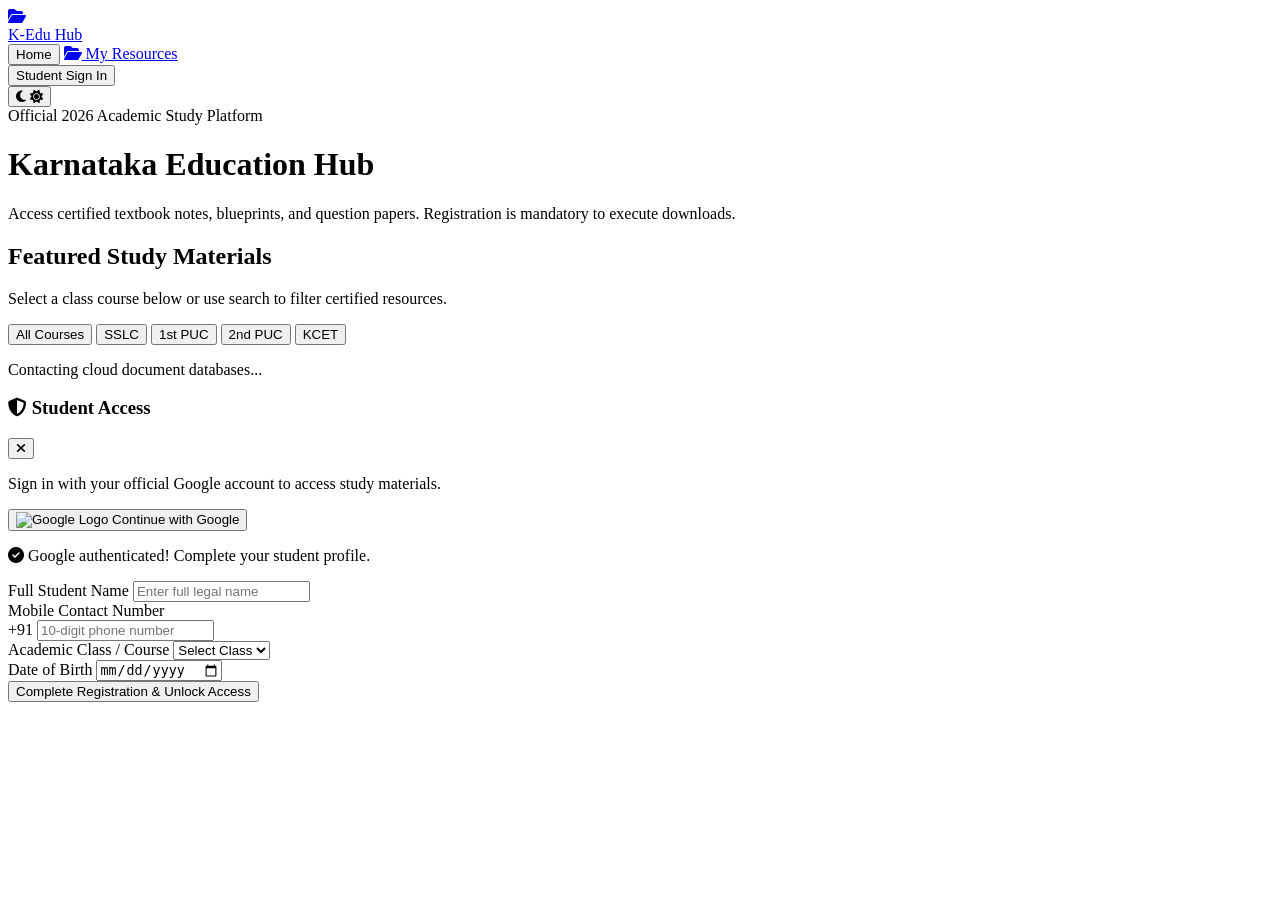
==== index.html @ 7677306f "Initial commit : uploaded student hub" ====
<!DOCTYPE html>
<html lang="en" class="light">
<head>
    <meta charset="UTF-8">
    <meta name="viewport" content="width=device-width, initial-scale=1.0">
    <title>Karnataka Education Hub | Secure Material Portal</title>
    <link rel="icon" type="image/png" href="images/logo.png">
    <!-- Tailwind CSS -->
    <script src="https://cdn.tailwindcss.com"></script>
    <script>
        tailwind.config = {
            darkMode: 'class',
            theme: {
                extend: {
                    colors: { primary: '#1E3A8A', secondary: '#3B82F6', darkBg: '#111827' }
                }
            }
        }
    </script>
    <!-- FontAwesome Icons -->
    <link rel="stylesheet" href="https://cdnjs.cloudflare.com/ajax/libs/font-awesome/6.4.0/css/all.min.css">
    <link rel="stylesheet" href="css/style.css">
</head>
<body class="bg-gray-50 text-gray-900 dark:bg-gray-950 dark:text-gray-100 transition-colors duration-300">

    <!-- Clean Navigation Menu Bar -->
<nav class="sticky top-0 z-50 bg-white/90 dark:bg-gray-900/90 backdrop-blur-md shadow-md border-b dark:border-gray-800">
    <div class="max-w-7xl mx-auto px-4 sm:px-6 lg:px-8">
        <div class="flex justify-between h-16 items-center">
            
            <!-- Logo -->
            <a href="index.html" class="font-black text-xl tracking-tight flex items-center gap-2">
                <div class="h-9 w-9 bg-blue-100 dark:bg-blue-950 text-blue-600 dark:text-blue-400 rounded-xl flex items-center justify-center text-base">
                <i class="fa-solid fa-folder-open"></i>
                </div>
                <span class="text-primary dark:text-secondary">K-Edu Hub</span>
            </a>
            
            <!-- Desktop Navigation Links (Cleaned) -->
            <div class="hidden md:flex space-x-6 items-center">
                <button onclick="filterHomePageClass('all')" class="hover:text-secondary font-medium transition-colors">Home</button>
                <a href="downloads.html" class="hover:text-secondary transition-colors flex items-center gap-1.5 font-medium">
                    <i class="fa-solid fa-folder-open"></i> My Resources
                </a>
                
                <!-- Login Banner Status Placement -->
                <div id="nav-user-status" class="login-status-badge">
                    <button onclick="openAuthModal()" class="bg-primary hover:bg-blue-800 text-white text-sm font-semibold px-4 py-2 rounded-xl transition-all shadow-sm">
                        Student Sign In
                    </button>
                </div>

                <!-- Dark Mode Toggle Button -->
                <button id="theme-toggle" class="p-2.5 rounded-xl bg-gray-100 dark:bg-gray-800 hover:ring-2 hover:ring-gray-200 dark:hover:ring-gray-700 transition-all">
                    <i class="fa-solid fa-moon dark:hidden text-gray-600"></i>
                    <i class="fa-solid fa-sun hidden dark:block text-yellow-400"></i>
                </button>
            </div>

        </div>
    </div>
</nav>
    <!-- Hero Content Header Panel -->
    <header class="bg-gradient-to-br from-primary via-blue-900 to-indigo-950 text-white py-20 px-4 text-center shadow-inner relative overflow-hidden">
        <div class="max-w-4xl mx-auto relative z-10">
            <span class="bg-blue-500/20 text-blue-300 text-sm font-semibold px-4 py-1.5 rounded-full border border-blue-500/30 inline-block mb-4">Official 2026 Academic Study Platform</span>
            <h1 class="text-4xl md:text-6xl font-black mb-6 leading-tight">Karnataka Education Hub</h1>
            <p class="text-lg md:text-xl text-blue-200/90 mb-10 max-w-2xl mx-auto font-light">Access certified textbook notes, blueprints, and question papers. Registration is mandatory to execute downloads.</p>
        </div>
    </header>

    <!-- Main Dynamic Resource Component Sections -->
    <main class="max-w-7xl mx-auto px-4 py-12">
        <div class="flex flex-col md:flex-row md:items-center justify-between mb-8 gap-4">
            <div>
                <h2 id="section-title" class="text-3xl font-extrabold text-gray-800 dark:text-gray-100">Featured Study Materials</h2>
                <p class="text-gray-500 dark:text-gray-400 mt-1">Select a class course below or use search to filter certified resources.</p>
            </div>

            <!-- Course Filter Pill Buttons -->
            <div class="flex items-center gap-2 overflow-x-auto pb-2 md:pb-0">
                <button onclick="filterHomePageClass('all')" class="course-pill-btn bg-secondary text-white text-xs font-bold px-4 py-2 rounded-xl transition-all shadow-sm" data-class="all">
                    All Courses
                </button>
                <button onclick="filterHomePageClass('SSLC')" class="course-pill-btn bg-white dark:bg-gray-900 border dark:border-gray-800 text-gray-700 dark:text-gray-300 text-xs font-bold px-4 py-2 rounded-xl hover:border-secondary transition-all" data-class="SSLC">
                    SSLC
                </button>
                <button onclick="filterHomePageClass('1st PUC')" class="course-pill-btn bg-white dark:bg-gray-900 border dark:border-gray-800 text-gray-700 dark:text-gray-300 text-xs font-bold px-4 py-2 rounded-xl hover:border-secondary transition-all" data-class="1st PUC">
                    1st PUC
                </button>
                <button onclick="filterHomePageClass('2nd PUC')" class="course-pill-btn bg-white dark:bg-gray-900 border dark:border-gray-800 text-gray-700 dark:text-gray-300 text-xs font-bold px-4 py-2 rounded-xl hover:border-secondary transition-all" data-class="2nd PUC">
                    2nd PUC
                </button>
                <button onclick="filterHomePageClass('KCET')" class="course-pill-btn bg-white dark:bg-gray-900 border dark:border-gray-800 text-gray-700 dark:text-gray-300 text-xs font-bold px-4 py-2 rounded-xl hover:border-secondary transition-all" data-class="KCET">
                    KCET
                </button>
            </div>
        </div>

        <!-- Dynamic Resource Output Container -->
        <div id="dynamic-resources-grid" class="grid grid-cols-1 md:grid-cols-2 lg:grid-cols-3 gap-8">
            <p class="text-gray-400 text-sm animate-pulse col-span-full text-center py-12">Contacting cloud document databases...</p>
        </div>
    </main>

    <!-- Overlay Authentication Guard Modal System (Google Sign-In + Profile Form) -->
    <div id="auth-modal" class="fixed inset-0 bg-black/70 backdrop-blur-md z-[100] hidden flex items-center justify-center p-4">
        <div class="bg-white dark:bg-gray-900 w-full max-w-md rounded-3xl p-6 shadow-2xl border dark:border-gray-800 transform scale-100 transition-all">
            
            <!-- Modal Header -->
            <div class="flex justify-between items-center mb-6">
                <h3 class="text-2xl font-black text-gray-900 dark:text-white flex items-center gap-2">
                    <i class="fa-solid fa-shield-halved text-secondary"></i> Student Access
                </h3>
                <button onclick="closeAuthModal()" class="text-gray-400 hover:text-gray-600 dark:hover:text-gray-200 transition-colors">
                    <i class="fa-solid fa-xmark text-xl"></i>
                </button>
            </div>

            <!-- STEP 1: Google Auth Button -->
            <div id="google-signin-section" class="space-y-4">
                <p class="text-sm text-gray-500 dark:text-gray-400">
                    Sign in with your official Google account to access study materials.
                </p>
                <button type="button" id="google-login-btn" class="w-full flex items-center justify-center gap-3 bg-white dark:bg-gray-800 border border-gray-300 dark:border-gray-700 hover:bg-gray-50 dark:hover:bg-gray-700 text-gray-800 dark:text-white font-bold py-3.5 rounded-xl transition-all shadow-sm">
                    <img src="https://www.gstatic.com/firebasejs/ui/2.0.0/images/auth/google.svg" class="w-5 h-5" alt="Google Logo">
                    Continue with Google
                </button>
            </div>

            <!-- STEP 2: Profile Details Form -->
            <div id="profile-registration-section" class="space-y-4 hidden">
                <p class="text-sm text-emerald-600 dark:text-emerald-400 font-semibold flex items-center gap-1.5">
                    <i class="fa-solid fa-circle-check"></i> Google authenticated! Complete your student profile.
                </p>
                <div>
                    <label class="block text-xs font-bold uppercase tracking-wider text-gray-500 dark:text-gray-400 mb-1">Full Student Name</label>
                    <input type="text" id="profile-name" class="w-full px-4 py-2.5 border rounded-xl dark:bg-gray-800 dark:border-gray-700 outline-none focus:ring-2 focus:ring-secondary text-gray-900 dark:text-white bg-transparent" placeholder="Enter full legal name">
                </div>
                <div>
                    <label class="block text-xs font-bold uppercase tracking-wider text-gray-500 dark:text-gray-400 mb-1">Mobile Contact Number</label>
                    <div class="flex">
                        <span class="inline-flex items-center px-3.5 rounded-l-xl border border-r-0 border-gray-300 bg-gray-50 text-gray-500 text-sm dark:bg-gray-800 dark:border-gray-700 dark:text-gray-400">+91</span>
                        <input type="tel" id="profile-phone" pattern="[6-9][0-9]{9}" maxlength="10" required class="w-full px-4 py-2.5 border rounded-r-xl dark:bg-gray-800 dark:border-gray-700 outline-none focus:ring-2 focus:ring-secondary text-gray-900 dark:text-white bg-transparent" placeholder="10-digit phone number">
                    </div>
                </div>
                <div>
                    <label class="block text-xs font-bold uppercase tracking-wider text-gray-500 dark:text-gray-400 mb-1">Academic Class / Course</label>
                    <select id="profile-class" class="w-full px-4 py-2.5 border rounded-xl dark:bg-gray-800 dark:border-gray-700 outline-none focus:ring-2 focus:ring-secondary text-gray-900 dark:text-white bg-transparent">
                        <option value="" class="dark:bg-gray-900">Select Class</option>
                        <option value="SSLC" class="dark:bg-gray-900">SSLC</option>
                        <option value="1st PUC" class="dark:bg-gray-900">1st PUC</option>
                        <option value="2nd PUC" class="dark:bg-gray-900">2nd PUC</option>
                        <option value="KCET" class="dark:bg-gray-900">KCET</option>
                    </select>
                </div>
                <div>
                    <label class="block text-xs font-bold uppercase tracking-wider text-gray-500 dark:text-gray-400 mb-1">Date of Birth</label>
                    <input type="date" id="profile-dob" class="w-full px-4 py-2.5 border rounded-xl dark:bg-gray-800 dark:border-gray-700 outline-none focus:ring-2 focus:ring-secondary text-gray-900 dark:text-white bg-transparent">
                </div>
                <button type="button" id="save-profile-btn" class="w-full bg-primary hover:bg-blue-800 text-white font-bold py-3.5 rounded-xl transition-all shadow-md active:scale-[0.98]">
                    Complete Registration & Unlock Access
                </button>
            </div>

        </div>
    </div>

    <!-- Active App Logic Script Binding -->
    <script type="module" src="js/app.js"></script>
    
    <!-- Fallback Global Modal Display Functions -->
    <script>
        function openAuthModal() {
            const modal = document.getElementById('auth-modal');
            if (modal) modal.classList.remove('hidden');
        }
        function closeAuthModal() {
            const modal = document.getElementById('auth-modal');
            if (modal) modal.classList.add('hidden');
        }
    </script>
</body>
</html>
---- css/style.css ----
/* css/style.css */

/* 1. Custom Smooth Scrollbar */
::-webkit-scrollbar {
    width: 8px;
    height: 8px;
}

::-webkit-scrollbar-track {
    background: rgba(15, 23, 42, 0.05);
}

.dark ::-webkit-scrollbar-track {
    background: rgba(15, 23, 42, 0.6);
}

::-webkit-scrollbar-thumb {
    background: #3f83f1;
    border-radius: 9999px;
}

::-webkit-scrollbar-thumb:hover {
    background: #1E3A8A;
}

/* 2. Glassmorphism Card Effects */
.glass-card {
    background: rgba(255, 255, 255, 0.85);
    backdrop-filter: blur(12px);
    -webkit-backdrop-filter: blur(12px);
}

.dark .glass-card {
    background: rgba(17, 24, 39, 0.85);
    backdrop-filter: blur(12px);
    -webkit-backdrop-filter: blur(12px);
}

/* 3. Smooth Fade-In Animation for Modals & Cards */
@keyframes fadeIn {
    from {
        opacity: 0;
        transform: translateY(8px) scale(0.98);
    }
    to {
        opacity: 1;
        transform: translateY(0) scale(1);
    }
}

.animate-fade-in {
    animation: fadeIn 0.25s cubic-bezier(0.16, 1, 0.3, 1) forwards;
}

/* 4. Active Interactive State Focus Outline Fix */
input:focus, select:focus, button:focus-visible {
    outline: none !important;
}

/* 5. Custom Button Pulse Glow */
.btn-glow {
    box-shadow: 0 0 15px rgba(59, 130, 246, 0.35);
    transition: all 0.3s ease;
}

.btn-glow:hover {
    box-shadow: 0 0 25px rgba(199, 205, 214, 0.65);
}
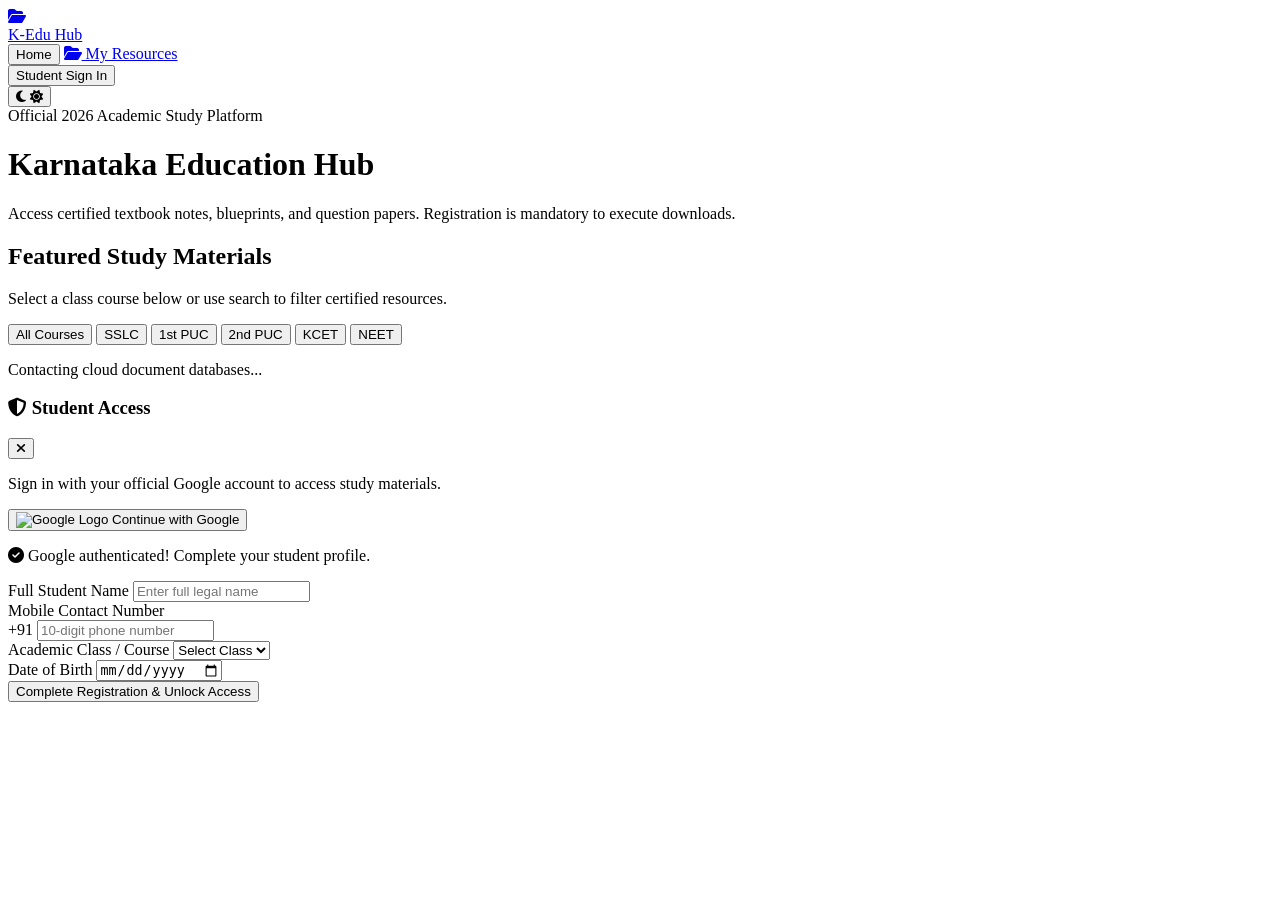
==== commit 941d01ac: "updated index.html and admin.html" ====
--- a/index.html
+++ b/index.html
@@ -7,6 +7,9 @@
     <link rel="icon" type="image/png" href="images/logo.png">
     <!-- Tailwind CSS -->
     <script src="https://cdn.tailwindcss.com"></script>
+    <script async src="https://pagead2.googlesyndication.com/pagead/js/adsbygoogle.js?client=ca-pub-2946284938161024"
+        crossorigin="anonymous">
+    </script>
     <script>
         tailwind.config = {
             darkMode: 'class',
@@ -24,42 +27,43 @@
 <body class="bg-gray-50 text-gray-900 dark:bg-gray-950 dark:text-gray-100 transition-colors duration-300">
 
     <!-- Clean Navigation Menu Bar -->
-<nav class="sticky top-0 z-50 bg-white/90 dark:bg-gray-900/90 backdrop-blur-md shadow-md border-b dark:border-gray-800">
-    <div class="max-w-7xl mx-auto px-4 sm:px-6 lg:px-8">
-        <div class="flex justify-between h-16 items-center">
-            
-            <!-- Logo -->
-            <a href="index.html" class="font-black text-xl tracking-tight flex items-center gap-2">
-                <div class="h-9 w-9 bg-blue-100 dark:bg-blue-950 text-blue-600 dark:text-blue-400 rounded-xl flex items-center justify-center text-base">
-                <i class="fa-solid fa-folder-open"></i>
-                </div>
-                <span class="text-primary dark:text-secondary">K-Edu Hub</span>
-            </a>
-            
-            <!-- Desktop Navigation Links (Cleaned) -->
-            <div class="hidden md:flex space-x-6 items-center">
-                <button onclick="filterHomePageClass('all')" class="hover:text-secondary font-medium transition-colors">Home</button>
-                <a href="downloads.html" class="hover:text-secondary transition-colors flex items-center gap-1.5 font-medium">
-                    <i class="fa-solid fa-folder-open"></i> My Resources
+    <nav class="sticky top-0 z-50 bg-white/90 dark:bg-gray-900/90 backdrop-blur-md shadow-md border-b dark:border-gray-800">
+        <div class="max-w-7xl mx-auto px-4 sm:px-6 lg:px-8">
+            <div class="flex justify-between h-16 items-center">
+                
+                <!-- Logo -->
+                <a href="index.html" class="font-black text-xl tracking-tight flex items-center gap-2">
+                    <div class="h-9 w-9 bg-blue-100 dark:bg-blue-950 text-blue-600 dark:text-blue-400 rounded-xl flex items-center justify-center text-base">
+                        <i class="fa-solid fa-folder-open"></i>
+                    </div>
+                    <span class="text-primary dark:text-secondary">K-Edu Hub</span>
                 </a>
                 
-                <!-- Login Banner Status Placement -->
-                <div id="nav-user-status" class="login-status-badge">
-                    <button onclick="openAuthModal()" class="bg-primary hover:bg-blue-800 text-white text-sm font-semibold px-4 py-2 rounded-xl transition-all shadow-sm">
-                        Student Sign In
+                <!-- Desktop Navigation Links -->
+                <div class="hidden md:flex space-x-6 items-center">
+                    <button onclick="filterHomePageClass('all')" class="hover:text-secondary font-medium transition-colors">Home</button>
+                    <a href="downloads.html" class="hover:text-secondary transition-colors flex items-center gap-1.5 font-medium">
+                        <i class="fa-solid fa-folder-open"></i> My Resources
+                    </a>
+                    
+                    <!-- Login Banner Status Placement -->
+                    <div id="nav-user-status" class="login-status-badge">
+                        <button onclick="openAuthModal()" class="bg-primary hover:bg-blue-800 text-white text-sm font-semibold px-4 py-2 rounded-xl transition-all shadow-sm">
+                            Student Sign In
+                        </button>
+                    </div>
+
+                    <!-- Dark Mode Toggle Button -->
+                    <button id="theme-toggle" class="p-2.5 rounded-xl bg-gray-100 dark:bg-gray-800 hover:ring-2 hover:ring-gray-200 dark:hover:ring-gray-700 transition-all">
+                        <i class="fa-solid fa-moon dark:hidden text-gray-600"></i>
+                        <i class="fa-solid fa-sun hidden dark:block text-yellow-400"></i>
                     </button>
                 </div>
 
-                <!-- Dark Mode Toggle Button -->
-                <button id="theme-toggle" class="p-2.5 rounded-xl bg-gray-100 dark:bg-gray-800 hover:ring-2 hover:ring-gray-200 dark:hover:ring-gray-700 transition-all">
-                    <i class="fa-solid fa-moon dark:hidden text-gray-600"></i>
-                    <i class="fa-solid fa-sun hidden dark:block text-yellow-400"></i>
-                </button>
             </div>
+        </div>
+    </nav>
 
-        </div>
-    </div>
-</nav>
     <!-- Hero Content Header Panel -->
     <header class="bg-gradient-to-br from-primary via-blue-900 to-indigo-950 text-white py-20 px-4 text-center shadow-inner relative overflow-hidden">
         <div class="max-w-4xl mx-auto relative z-10">
@@ -71,7 +75,7 @@
 
     <!-- Main Dynamic Resource Component Sections -->
     <main class="max-w-7xl mx-auto px-4 py-12">
-        <div class="flex flex-col md:flex-row md:items-center justify-between mb-8 gap-4">
+        <div class="flex flex-col md:flex-row md:items-center justify-between mb-6 gap-4">
             <div>
                 <h2 id="section-title" class="text-3xl font-extrabold text-gray-800 dark:text-gray-100">Featured Study Materials</h2>
                 <p class="text-gray-500 dark:text-gray-400 mt-1">Select a class course below or use search to filter certified resources.</p>
@@ -79,7 +83,7 @@
 
             <!-- Course Filter Pill Buttons -->
             <div class="flex items-center gap-2 overflow-x-auto pb-2 md:pb-0">
-                <button onclick="filterHomePageClass('all')" class="course-pill-btn bg-secondary text-white text-xs font-bold px-4 py-2 rounded-xl transition-all shadow-sm" data-class="all">
+                <button onclick="filterHomePageClass('All')" class="course-pill-btn bg-secondary text-white text-xs font-bold px-4 py-2 rounded-xl transition-all shadow-sm" data-class="all">
                     All Courses
                 </button>
                 <button onclick="filterHomePageClass('SSLC')" class="course-pill-btn bg-white dark:bg-gray-900 border dark:border-gray-800 text-gray-700 dark:text-gray-300 text-xs font-bold px-4 py-2 rounded-xl hover:border-secondary transition-all" data-class="SSLC">
@@ -94,6 +98,17 @@
                 <button onclick="filterHomePageClass('KCET')" class="course-pill-btn bg-white dark:bg-gray-900 border dark:border-gray-800 text-gray-700 dark:text-gray-300 text-xs font-bold px-4 py-2 rounded-xl hover:border-secondary transition-all" data-class="KCET">
                     KCET
                 </button>
+                <button onclick="filterHomePageClass('NEET')" class="course-pill-btn bg-white dark:bg-gray-900 border dark:border-gray-800 text-gray-700 dark:text-gray-300 text-xs font-bold px-4 py-2 rounded-xl hover:border-secondary transition-all" data-class="NEET">
+                    NEET
+                </button>
+            </div>
+        </div>
+
+        <!-- NEW: DYNAMIC SUBJECT FILTER SECTION -->
+        <!-- Shows only when subjects (e.g. Mathematics, English, Kannada, Physics) exist for the selected course -->
+        <div id="subject-filter-container" class="mb-8 hidden">
+            <div class="flex items-center gap-2 overflow-x-auto pb-2 border-b border-gray-200 dark:border-gray-800 pt-2" id="subject-buttons-list">
+                <!-- js/app.js will dynamically insert subject buttons here -->
             </div>
         </div>
 
@@ -103,7 +118,7 @@
         </div>
     </main>
 
-    <!-- Overlay Authentication Guard Modal System (Google Sign-In + Profile Form) -->
+    <!-- Overlay Authentication Guard Modal System -->
     <div id="auth-modal" class="fixed inset-0 bg-black/70 backdrop-blur-md z-[100] hidden flex items-center justify-center p-4">
         <div class="bg-white dark:bg-gray-900 w-full max-w-md rounded-3xl p-6 shadow-2xl border dark:border-gray-800 transform scale-100 transition-all">
             
--- a/css/style.css
+++ b/css/style.css
@@ -64,5 +64,5 @@
 }
 
 .btn-glow:hover {
-    box-shadow: 0 0 25px rgba(199, 205, 214, 0.65);
+    box-shadow: 0 0 25px rgba(78, 146, 247, 0.65);
 }
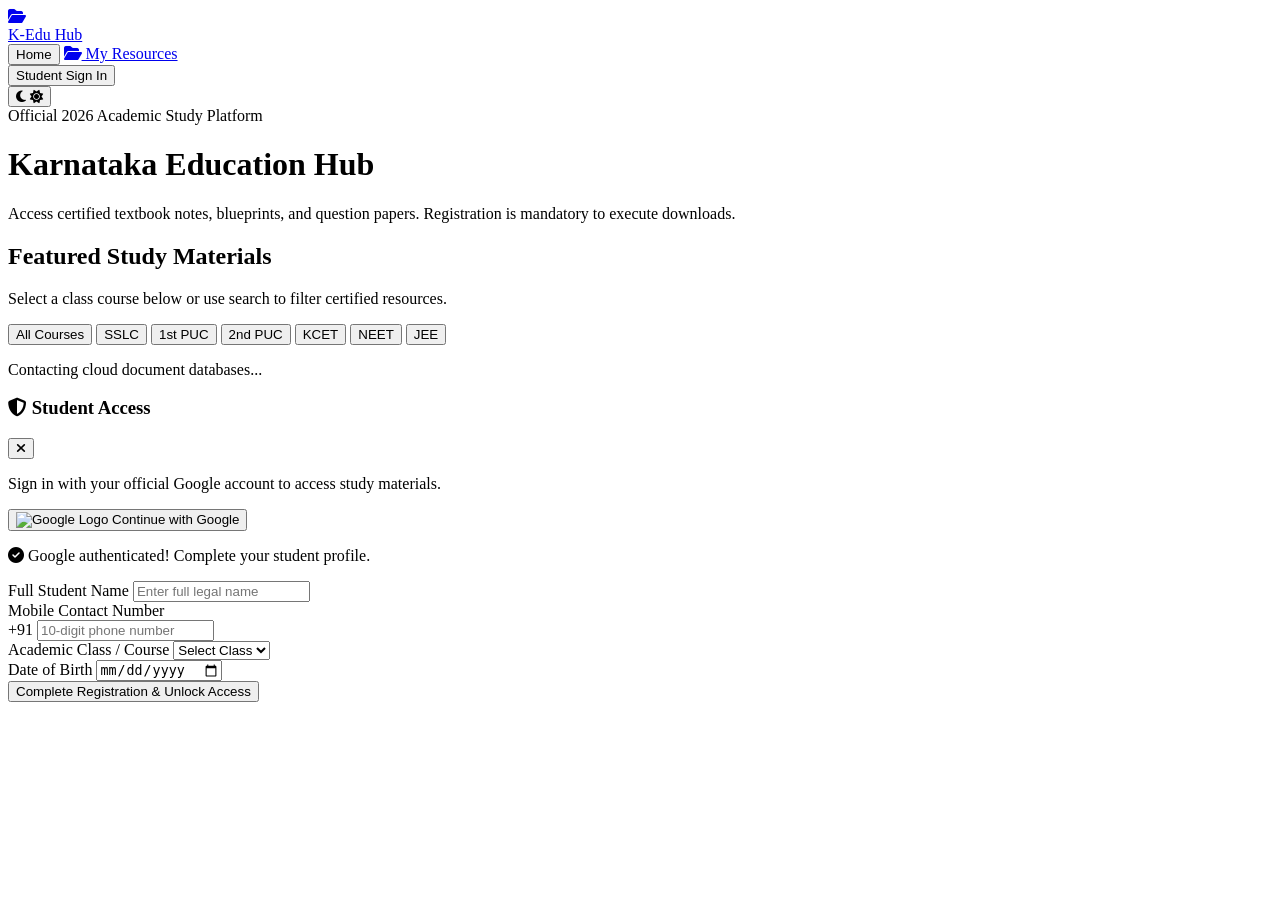
==== commit da30242d: "updated index.html and admin.html" ====
--- a/index.html
+++ b/index.html
@@ -101,6 +101,9 @@
                 <button onclick="filterHomePageClass('NEET')" class="course-pill-btn bg-white dark:bg-gray-900 border dark:border-gray-800 text-gray-700 dark:text-gray-300 text-xs font-bold px-4 py-2 rounded-xl hover:border-secondary transition-all" data-class="NEET">
                     NEET
                 </button>
+                <button onclick="filterHomePageClass('JEE')" class="course-pill-btn bg-white dark:bg-gray-900 border dark:border-gray-800 text-gray-700 dark:text-gray-300 text-xs font-bold px-4 py-2 rounded-xl hover:border-secondary transition-all" data-class="JEE">
+                    JEE
+                </button>
             </div>
         </div>
 
@@ -167,6 +170,8 @@
                         <option value="1st PUC" class="dark:bg-gray-900">1st PUC</option>
                         <option value="2nd PUC" class="dark:bg-gray-900">2nd PUC</option>
                         <option value="KCET" class="dark:bg-gray-900">KCET</option>
+                        <option value="NEET" class="dark:bg=gray=900">NEET</option>
+                        <option value="JEE" class="dark:bg=gray=900">JEE</option>
                     </select>
                 </div>
                 <div>
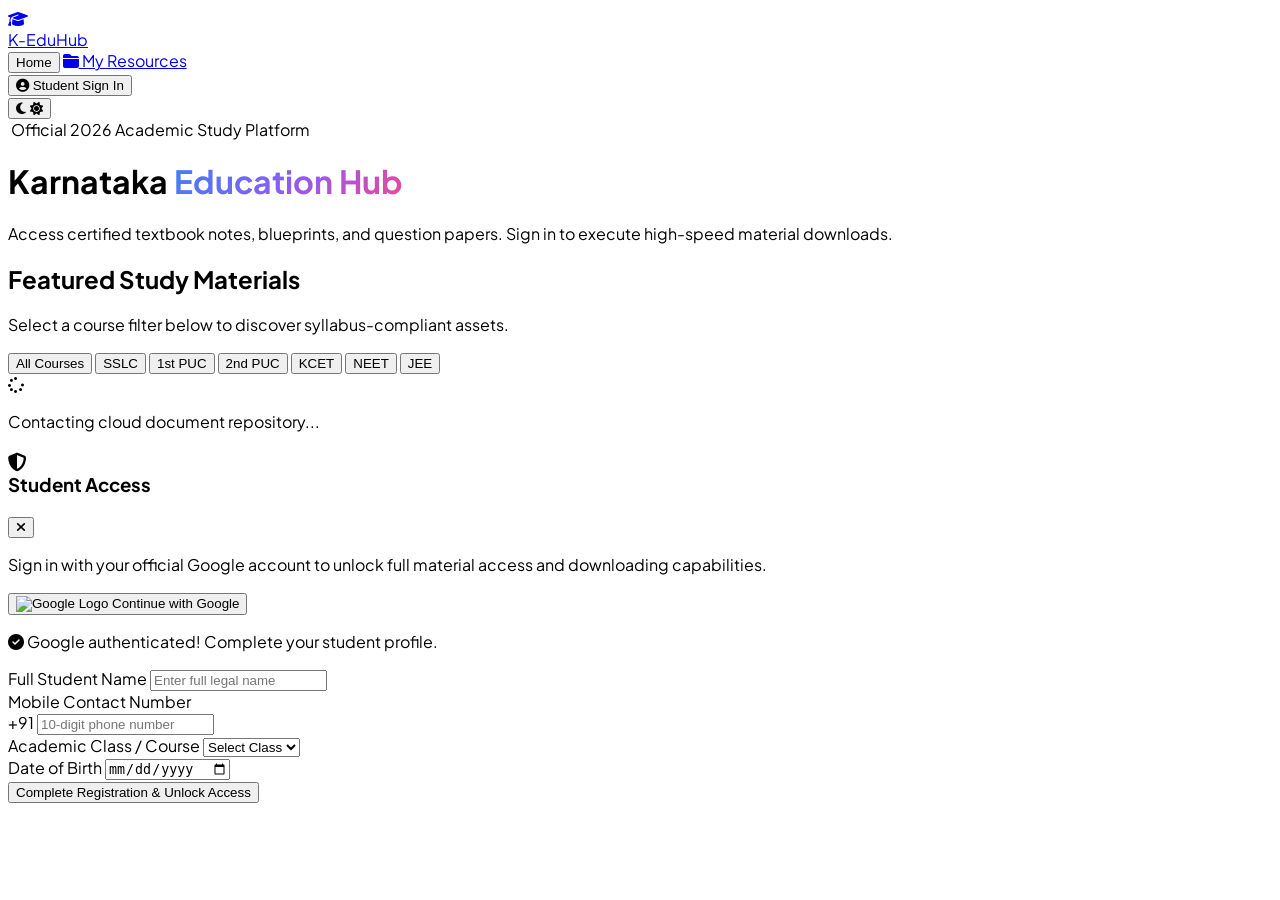
==== commit 41f90a0a: "updated index.html and app.js" ====
--- a/index.html
+++ b/index.html
@@ -5,58 +5,110 @@
     <meta name="viewport" content="width=device-width, initial-scale=1.0">
     <title>Karnataka Education Hub | Secure Material Portal</title>
     <link rel="icon" type="image/png" href="images/logo.png">
+
     <!-- Tailwind CSS -->
     <script src="https://cdn.tailwindcss.com"></script>
-    <script async src="https://pagead2.googlesyndication.com/pagead/js/adsbygoogle.js?client=ca-pub-2946284938161024"
-        crossorigin="anonymous">
-    </script>
+    <script async src="https://pagead2.googlesyndication.com/pagead/js/adsbygoogle.js?client=ca-pub-2946284938161024" crossorigin="anonymous"></script>
+    
     <script>
         tailwind.config = {
             darkMode: 'class',
             theme: {
                 extend: {
-                    colors: { primary: '#1E3A8A', secondary: '#3B82F6', darkBg: '#111827' }
+                    colors: { 
+                        primary: '#1E3A8A', 
+                        secondary: '#3B82F6', 
+                        darkBg: '#0B0F19' 
+                    }
                 }
             }
         }
     </script>
+
+    <!-- Google Font: Plus Jakarta Sans -->
+    <link rel="preconnect" href="https://fonts.googleapis.com">
+    <link rel="preconnect" href="https://fonts.gstatic.com" crossorigin>
+    <link href="https://fonts.googleapis.com/css2?family=Plus+Jakarta+Sans:wght@400;500;600;700;800&display=swap" rel="stylesheet">
+
     <!-- FontAwesome Icons -->
     <link rel="stylesheet" href="https://cdnjs.cloudflare.com/ajax/libs/font-awesome/6.4.0/css/all.min.css">
     <link rel="stylesheet" href="css/style.css">
+
+    <!-- Premium Aesthetic Custom Styles -->
+    <style>
+        body {
+            font-family: 'Plus Jakarta Sans', sans-serif;
+        }
+
+        /* Ambient Glow Blob Elements */
+        .glow-blob {
+            position: absolute;
+            filter: blur(100px);
+            opacity: 0.35;
+            pointer-events: none;
+            border-radius: 50%;
+        }
+
+        /* Modern Glassmorphism Styling */
+        .glass-card {
+            background: rgba(255, 255, 255, 0.75);
+            backdrop-filter: blur(16px);
+            -webkit-backdrop-filter: blur(16px);
+        }
+        .dark .glass-card {
+            background: rgba(15, 23, 42, 0.75);
+        }
+
+        .glass-nav {
+            background: rgba(255, 255, 255, 0.85);
+            backdrop-filter: blur(20px);
+            -webkit-backdrop-filter: blur(20px);
+        }
+        .dark .glass-nav {
+            background: rgba(11, 15, 25, 0.85);
+        }
+
+        /* Vibrant Gradient Text */
+        .gradient-text {
+            background: linear-gradient(135deg, #3B82F6 0%, #8B5CF6 50%, #EC4899 100%);
+            -webkit-background-clip: text;
+            -webkit-text-fill-color: transparent;
+        }
+    </style>
 </head>
-<body class="bg-gray-50 text-gray-900 dark:bg-gray-950 dark:text-gray-100 transition-colors duration-300">
-
-    <!-- Clean Navigation Menu Bar -->
-    <nav class="sticky top-0 z-50 bg-white/90 dark:bg-gray-900/90 backdrop-blur-md shadow-md border-b dark:border-gray-800">
+<body class="bg-slate-50 text-slate-900 dark:bg-[#0B0F19] dark:text-slate-100 transition-colors duration-300 min-h-screen selection:bg-blue-500 selection:text-white">
+
+    <!-- Glassmorphic Sticky Navigation -->
+    <nav class="sticky top-0 z-50 glass-nav border-b border-slate-200/80 dark:border-slate-800/80 transition-all duration-300">
         <div class="max-w-7xl mx-auto px-4 sm:px-6 lg:px-8">
             <div class="flex justify-between h-16 items-center">
                 
                 <!-- Logo -->
-                <a href="index.html" class="font-black text-xl tracking-tight flex items-center gap-2">
-                    <div class="h-9 w-9 bg-blue-100 dark:bg-blue-950 text-blue-600 dark:text-blue-400 rounded-xl flex items-center justify-center text-base">
-                        <i class="fa-solid fa-folder-open"></i>
-                    </div>
-                    <span class="text-primary dark:text-secondary">K-Edu Hub</span>
+                <a href="index.html" class="font-extrabold text-xl tracking-tight flex items-center gap-3 group">
+                    <div class="h-10 w-10 bg-gradient-to-tr from-blue-600 to-indigo-600 text-white rounded-2xl flex items-center justify-center text-lg shadow-md shadow-blue-500/20 group-hover:scale-105 transition-transform">
+                        <i class="fa-solid fa-graduation-cap"></i>
+                    </div>
+                    <span class="text-slate-900 dark:text-white font-black tracking-tight text-lg">K-Edu<span class="text-blue-600 dark:text-blue-400">Hub</span></span>
                 </a>
                 
-                <!-- Desktop Navigation Links -->
+                <!-- Desktop Navigation Items -->
                 <div class="hidden md:flex space-x-6 items-center">
-                    <button onclick="filterHomePageClass('all')" class="hover:text-secondary font-medium transition-colors">Home</button>
-                    <a href="downloads.html" class="hover:text-secondary transition-colors flex items-center gap-1.5 font-medium">
-                        <i class="fa-solid fa-folder-open"></i> My Resources
+                    <button onclick="filterHomePageClass('all')" class="text-slate-600 dark:text-slate-300 hover:text-blue-600 dark:hover:text-blue-400 font-semibold text-xs tracking-wide transition-colors">Home</button>
+                    <a href="downloads.html" class="text-slate-600 dark:text-slate-300 hover:text-blue-600 dark:hover:text-blue-400 font-semibold text-xs tracking-wide transition-colors flex items-center gap-2">
+                        <i class="fa-solid fa-folder-closed text-blue-500"></i> My Resources
                     </a>
                     
-                    <!-- Login Banner Status Placement -->
+                    <!-- Login Banner / User Profile State -->
                     <div id="nav-user-status" class="login-status-badge">
-                        <button onclick="openAuthModal()" class="bg-primary hover:bg-blue-800 text-white text-sm font-semibold px-4 py-2 rounded-xl transition-all shadow-sm">
-                            Student Sign In
+                        <button onclick="openAuthModal()" class="bg-gradient-to-r from-blue-600 to-indigo-600 hover:from-blue-500 hover:to-indigo-500 text-white text-xs font-bold px-5 py-2.5 rounded-xl transition-all shadow-md shadow-blue-500/20 hover:scale-[1.02] active:scale-[0.98]">
+                            <i class="fa-solid fa-user-circle mr-1.5"></i> Student Sign In
                         </button>
                     </div>
 
-                    <!-- Dark Mode Toggle Button -->
-                    <button id="theme-toggle" class="p-2.5 rounded-xl bg-gray-100 dark:bg-gray-800 hover:ring-2 hover:ring-gray-200 dark:hover:ring-gray-700 transition-all">
-                        <i class="fa-solid fa-moon dark:hidden text-gray-600"></i>
-                        <i class="fa-solid fa-sun hidden dark:block text-yellow-400"></i>
+                    <!-- Dark / Light Theme Toggle -->
+                    <button id="theme-toggle" class="p-2.5 rounded-2xl bg-slate-100 dark:bg-slate-800/80 hover:bg-slate-200 dark:hover:bg-slate-700 text-slate-600 dark:text-slate-300 transition-all border border-slate-200/50 dark:border-slate-700/50">
+                        <i class="fa-solid fa-moon dark:hidden"></i>
+                        <i class="fa-solid fa-sun hidden dark:block text-amber-400"></i>
                     </button>
                 </div>
 
@@ -64,121 +116,144 @@
         </div>
     </nav>
 
-    <!-- Hero Content Header Panel -->
-    <header class="bg-gradient-to-br from-primary via-blue-900 to-indigo-950 text-white py-20 px-4 text-center shadow-inner relative overflow-hidden">
-        <div class="max-w-4xl mx-auto relative z-10">
-            <span class="bg-blue-500/20 text-blue-300 text-sm font-semibold px-4 py-1.5 rounded-full border border-blue-500/30 inline-block mb-4">Official 2026 Academic Study Platform</span>
-            <h1 class="text-4xl md:text-6xl font-black mb-6 leading-tight">Karnataka Education Hub</h1>
-            <p class="text-lg md:text-xl text-blue-200/90 mb-10 max-w-2xl mx-auto font-light">Access certified textbook notes, blueprints, and question papers. Registration is mandatory to execute downloads.</p>
+    <!-- Aesthetic Hero Header -->
+    <header class="relative py-16 px-4 text-center overflow-hidden border-b border-slate-200/60 dark:border-slate-800/60">
+        <!-- Ambient Background Lights -->
+        <div class="glow-blob w-[500px] h-[500px] bg-blue-500/20 -top-40 left-1/2 -translate-x-1/2"></div>
+        <div class="glow-blob w-[300px] h-[300px] bg-purple-500/20 top-20 right-10"></div>
+
+        <div class="max-w-4xl mx-auto relative z-10 space-y-4">
+            <span class="px-4 py-1.5 text-xs font-bold uppercase tracking-widest text-blue-600 dark:text-blue-400 bg-blue-50 dark:bg-blue-950/60 border border-blue-200/60 dark:border-blue-800/60 rounded-full inline-flex items-center gap-2 shadow-sm">
+                <i class="fa-solid fa-sparkles text-amber-400"></i> Official 2026 Academic Study Platform
+            </span>
+            <h1 class="text-4xl md:text-6xl font-extrabold tracking-tight text-slate-900 dark:text-white leading-tight">
+                Karnataka <span class="gradient-text">Education Hub</span>
+            </h1>
+            <p class="text-base md:text-lg text-slate-600 dark:text-slate-400 max-w-2xl mx-auto font-medium leading-relaxed">
+                Access certified textbook notes, blueprints, and question papers. Sign in to execute high-speed material downloads.
+            </p>
         </div>
     </header>
 
-    <!-- Main Dynamic Resource Component Sections -->
-    <main class="max-w-7xl mx-auto px-4 py-12">
-        <div class="flex flex-col md:flex-row md:items-center justify-between mb-6 gap-4">
+    <!-- Main Dynamic Resource Hub -->
+    <main class="max-w-7xl mx-auto px-4 sm:px-6 lg:px-8 py-10">
+        
+        <!-- Section Header & Course Selector Bar -->
+        <div class="flex flex-col lg:flex-row lg:items-center justify-between mb-8 gap-6">
             <div>
-                <h2 id="section-title" class="text-3xl font-extrabold text-gray-800 dark:text-gray-100">Featured Study Materials</h2>
-                <p class="text-gray-500 dark:text-gray-400 mt-1">Select a class course below or use search to filter certified resources.</p>
-            </div>
-
-            <!-- Course Filter Pill Buttons -->
-            <div class="flex items-center gap-2 overflow-x-auto pb-2 md:pb-0">
-                <button onclick="filterHomePageClass('All')" class="course-pill-btn bg-secondary text-white text-xs font-bold px-4 py-2 rounded-xl transition-all shadow-sm" data-class="all">
+                <h2 id="section-title" class="text-2xl md:text-3xl font-extrabold text-slate-900 dark:text-white tracking-tight">
+                    Featured Study Materials
+                </h2>
+                <p class="text-xs md:text-sm text-slate-500 dark:text-slate-400 mt-1">
+                    Select a course filter below to discover syllabus-compliant assets.
+                </p>
+            </div>
+
+            <!-- Course Pill Buttons -->
+            <div class="flex items-center gap-2 overflow-x-auto pb-2 lg:pb-0 scrollbar-none">
+                <button onclick="filterHomePageClass('All')" class="course-pill-btn px-4 py-2 rounded-2xl text-xs font-bold transition-all duration-300 border border-slate-200 dark:border-slate-800 bg-white dark:bg-slate-900 text-slate-700 dark:text-slate-300 hover:border-blue-500 shadow-sm" data-class="all">
                     All Courses
                 </button>
-                <button onclick="filterHomePageClass('SSLC')" class="course-pill-btn bg-white dark:bg-gray-900 border dark:border-gray-800 text-gray-700 dark:text-gray-300 text-xs font-bold px-4 py-2 rounded-xl hover:border-secondary transition-all" data-class="SSLC">
+                <button onclick="filterHomePageClass('SSLC')" class="course-pill-btn px-4 py-2 rounded-2xl text-xs font-bold transition-all duration-300 border border-slate-200 dark:border-slate-800 bg-white dark:bg-slate-900 text-slate-700 dark:text-slate-300 hover:border-blue-500 shadow-sm" data-class="SSLC">
                     SSLC
                 </button>
-                <button onclick="filterHomePageClass('1st PUC')" class="course-pill-btn bg-white dark:bg-gray-900 border dark:border-gray-800 text-gray-700 dark:text-gray-300 text-xs font-bold px-4 py-2 rounded-xl hover:border-secondary transition-all" data-class="1st PUC">
+                <button onclick="filterHomePageClass('1st PUC')" class="course-pill-btn px-4 py-2 rounded-2xl text-xs font-bold transition-all duration-300 border border-slate-200 dark:border-slate-800 bg-white dark:bg-slate-900 text-slate-700 dark:text-slate-300 hover:border-blue-500 shadow-sm" data-class="1st PUC">
                     1st PUC
                 </button>
-                <button onclick="filterHomePageClass('2nd PUC')" class="course-pill-btn bg-white dark:bg-gray-900 border dark:border-gray-800 text-gray-700 dark:text-gray-300 text-xs font-bold px-4 py-2 rounded-xl hover:border-secondary transition-all" data-class="2nd PUC">
+                <button onclick="filterHomePageClass('2nd PUC')" class="course-pill-btn px-4 py-2 rounded-2xl text-xs font-bold transition-all duration-300 border border-slate-200 dark:border-slate-800 bg-white dark:bg-slate-900 text-slate-700 dark:text-slate-300 hover:border-blue-500 shadow-sm" data-class="2nd PUC">
                     2nd PUC
                 </button>
-                <button onclick="filterHomePageClass('KCET')" class="course-pill-btn bg-white dark:bg-gray-900 border dark:border-gray-800 text-gray-700 dark:text-gray-300 text-xs font-bold px-4 py-2 rounded-xl hover:border-secondary transition-all" data-class="KCET">
+                <button onclick="filterHomePageClass('KCET')" class="course-pill-btn px-4 py-2 rounded-2xl text-xs font-bold transition-all duration-300 border border-slate-200 dark:border-slate-800 bg-white dark:bg-slate-900 text-slate-700 dark:text-slate-300 hover:border-blue-500 shadow-sm" data-class="KCET">
                     KCET
                 </button>
-                <button onclick="filterHomePageClass('NEET')" class="course-pill-btn bg-white dark:bg-gray-900 border dark:border-gray-800 text-gray-700 dark:text-gray-300 text-xs font-bold px-4 py-2 rounded-xl hover:border-secondary transition-all" data-class="NEET">
+                <button onclick="filterHomePageClass('NEET')" class="course-pill-btn px-4 py-2 rounded-2xl text-xs font-bold transition-all duration-300 border border-slate-200 dark:border-slate-800 bg-white dark:bg-slate-900 text-slate-700 dark:text-slate-300 hover:border-blue-500 shadow-sm" data-class="NEET">
                     NEET
                 </button>
-                <button onclick="filterHomePageClass('JEE')" class="course-pill-btn bg-white dark:bg-gray-900 border dark:border-gray-800 text-gray-700 dark:text-gray-300 text-xs font-bold px-4 py-2 rounded-xl hover:border-secondary transition-all" data-class="JEE">
+                <button onclick="filterHomePageClass('JEE')" class="course-pill-btn px-4 py-2 rounded-2xl text-xs font-bold transition-all duration-300 border border-slate-200 dark:border-slate-800 bg-white dark:bg-slate-900 text-slate-700 dark:text-slate-300 hover:border-blue-500 shadow-sm" data-class="JEE">
                     JEE
                 </button>
             </div>
         </div>
 
-        <!-- NEW: DYNAMIC SUBJECT FILTER SECTION -->
-        <!-- Shows only when subjects (e.g. Mathematics, English, Kannada, Physics) exist for the selected course -->
-        <div id="subject-filter-container" class="mb-8 hidden">
-            <div class="flex items-center gap-2 overflow-x-auto pb-2 border-b border-gray-200 dark:border-gray-800 pt-2" id="subject-buttons-list">
-                <!-- js/app.js will dynamically insert subject buttons here -->
-            </div>
-        </div>
-
-        <!-- Dynamic Resource Output Container -->
-        <div id="dynamic-resources-grid" class="grid grid-cols-1 md:grid-cols-2 lg:grid-cols-3 gap-8">
-            <p class="text-gray-400 text-sm animate-pulse col-span-full text-center py-12">Contacting cloud document databases...</p>
+        <!-- Dynamic Subject Filter Container Bar -->
+        <div id="subject-filter-container" class="mb-8 hidden transition-all duration-300">
+            <div class="glass-card p-2 rounded-2xl border border-slate-200/80 dark:border-slate-800/80 max-w-fit shadow-sm">
+                <div id="subject-buttons-list" class="flex flex-wrap items-center gap-2">
+                    <!-- js/app.js inserts subject pill buttons dynamically -->
+                </div>
+            </div>
+        </div>
+
+        <!-- Dynamic Resource Grid Output -->
+        <div id="dynamic-resources-grid" class="grid grid-cols-1 md:grid-cols-2 lg:grid-cols-3 gap-6">
+            <div class="col-span-full glass-card border border-slate-200/80 dark:border-slate-800 rounded-3xl p-12 text-center">
+                <i class="fa-solid fa-spinner fa-spin text-blue-500 text-3xl mb-3"></i>
+                <p class="text-slate-400 text-sm font-medium">Contacting cloud document repository...</p>
+            </div>
         </div>
     </main>
 
-    <!-- Overlay Authentication Guard Modal System -->
-    <div id="auth-modal" class="fixed inset-0 bg-black/70 backdrop-blur-md z-[100] hidden flex items-center justify-center p-4">
-        <div class="bg-white dark:bg-gray-900 w-full max-w-md rounded-3xl p-6 shadow-2xl border dark:border-gray-800 transform scale-100 transition-all">
+    <!-- Overlay Authentication Guard Modal -->
+    <div id="auth-modal" class="fixed inset-0 bg-slate-950/70 backdrop-blur-md z-[100] hidden flex items-center justify-center p-4 transition-all">
+        <div class="glass-card bg-white dark:bg-slate-900 w-full max-w-md rounded-3xl p-8 shadow-2xl border border-slate-200 dark:border-slate-800 transform scale-100 transition-all relative">
             
             <!-- Modal Header -->
             <div class="flex justify-between items-center mb-6">
-                <h3 class="text-2xl font-black text-gray-900 dark:text-white flex items-center gap-2">
-                    <i class="fa-solid fa-shield-halved text-secondary"></i> Student Access
+                <h3 class="text-xl font-extrabold text-slate-900 dark:text-white flex items-center gap-2.5">
+                    <div class="h-8 w-8 bg-blue-50 dark:bg-blue-950 text-blue-600 dark:text-blue-400 rounded-xl flex items-center justify-center text-sm">
+                        <i class="fa-solid fa-shield-halved"></i>
+                    </div>
+                    Student Access
                 </h3>
-                <button onclick="closeAuthModal()" class="text-gray-400 hover:text-gray-600 dark:hover:text-gray-200 transition-colors">
-                    <i class="fa-solid fa-xmark text-xl"></i>
+                <button onclick="closeAuthModal()" class="h-8 w-8 rounded-full hover:bg-slate-100 dark:hover:bg-slate-800 text-slate-400 hover:text-slate-600 dark:hover:text-slate-200 transition-colors flex items-center justify-center">
+                    <i class="fa-solid fa-xmark"></i>
                 </button>
             </div>
 
             <!-- STEP 1: Google Auth Button -->
             <div id="google-signin-section" class="space-y-4">
-                <p class="text-sm text-gray-500 dark:text-gray-400">
-                    Sign in with your official Google account to access study materials.
+                <p class="text-xs text-slate-500 dark:text-slate-400 leading-relaxed">
+                    Sign in with your official Google account to unlock full material access and downloading capabilities.
                 </p>
-                <button type="button" id="google-login-btn" class="w-full flex items-center justify-center gap-3 bg-white dark:bg-gray-800 border border-gray-300 dark:border-gray-700 hover:bg-gray-50 dark:hover:bg-gray-700 text-gray-800 dark:text-white font-bold py-3.5 rounded-xl transition-all shadow-sm">
+                <button type="button" id="google-login-btn" class="w-full flex items-center justify-center gap-3 bg-white dark:bg-slate-800 border border-slate-200 dark:border-slate-700 hover:bg-slate-50 dark:hover:bg-slate-700/80 text-slate-800 dark:text-white font-bold py-3.5 rounded-2xl transition-all shadow-sm hover:scale-[1.01]">
                     <img src="https://www.gstatic.com/firebasejs/ui/2.0.0/images/auth/google.svg" class="w-5 h-5" alt="Google Logo">
                     Continue with Google
                 </button>
             </div>
 
-            <!-- STEP 2: Profile Details Form -->
+            <!-- STEP 2: Profile Registration Form -->
             <div id="profile-registration-section" class="space-y-4 hidden">
-                <p class="text-sm text-emerald-600 dark:text-emerald-400 font-semibold flex items-center gap-1.5">
+                <p class="text-xs text-emerald-600 dark:text-emerald-400 font-semibold flex items-center gap-1.5 bg-emerald-50 dark:bg-emerald-950/40 p-3 rounded-xl border border-emerald-200/50 dark:border-emerald-800/50">
                     <i class="fa-solid fa-circle-check"></i> Google authenticated! Complete your student profile.
                 </p>
                 <div>
-                    <label class="block text-xs font-bold uppercase tracking-wider text-gray-500 dark:text-gray-400 mb-1">Full Student Name</label>
-                    <input type="text" id="profile-name" class="w-full px-4 py-2.5 border rounded-xl dark:bg-gray-800 dark:border-gray-700 outline-none focus:ring-2 focus:ring-secondary text-gray-900 dark:text-white bg-transparent" placeholder="Enter full legal name">
-                </div>
-                <div>
-                    <label class="block text-xs font-bold uppercase tracking-wider text-gray-500 dark:text-gray-400 mb-1">Mobile Contact Number</label>
+                    <label class="block text-[10px] font-extrabold uppercase tracking-wider text-slate-500 dark:text-slate-400 mb-1">Full Student Name</label>
+                    <input type="text" id="profile-name" class="w-full px-4 py-3 border rounded-xl dark:bg-slate-800 dark:border-slate-700 outline-none focus:ring-2 focus:ring-blue-500 text-slate-900 dark:text-white text-xs bg-transparent" placeholder="Enter full legal name">
+                </div>
+                <div>
+                    <label class="block text-[10px] font-extrabold uppercase tracking-wider text-slate-500 dark:text-slate-400 mb-1">Mobile Contact Number</label>
                     <div class="flex">
-                        <span class="inline-flex items-center px-3.5 rounded-l-xl border border-r-0 border-gray-300 bg-gray-50 text-gray-500 text-sm dark:bg-gray-800 dark:border-gray-700 dark:text-gray-400">+91</span>
-                        <input type="tel" id="profile-phone" pattern="[6-9][0-9]{9}" maxlength="10" required class="w-full px-4 py-2.5 border rounded-r-xl dark:bg-gray-800 dark:border-gray-700 outline-none focus:ring-2 focus:ring-secondary text-gray-900 dark:text-white bg-transparent" placeholder="10-digit phone number">
-                    </div>
-                </div>
-                <div>
-                    <label class="block text-xs font-bold uppercase tracking-wider text-gray-500 dark:text-gray-400 mb-1">Academic Class / Course</label>
-                    <select id="profile-class" class="w-full px-4 py-2.5 border rounded-xl dark:bg-gray-800 dark:border-gray-700 outline-none focus:ring-2 focus:ring-secondary text-gray-900 dark:text-white bg-transparent">
-                        <option value="" class="dark:bg-gray-900">Select Class</option>
-                        <option value="SSLC" class="dark:bg-gray-900">SSLC</option>
-                        <option value="1st PUC" class="dark:bg-gray-900">1st PUC</option>
-                        <option value="2nd PUC" class="dark:bg-gray-900">2nd PUC</option>
-                        <option value="KCET" class="dark:bg-gray-900">KCET</option>
-                        <option value="NEET" class="dark:bg=gray=900">NEET</option>
-                        <option value="JEE" class="dark:bg=gray=900">JEE</option>
+                        <span class="inline-flex items-center px-3.5 rounded-l-xl border border-r-0 border-slate-200 bg-slate-50 text-slate-500 text-xs dark:bg-slate-800 dark:border-slate-700 dark:text-slate-400 font-bold">+91</span>
+                        <input type="tel" id="profile-phone" pattern="[6-9][0-9]{9}" maxlength="10" required class="w-full px-4 py-3 border rounded-r-xl dark:bg-slate-800 dark:border-slate-700 outline-none focus:ring-2 focus:ring-blue-500 text-slate-900 dark:text-white text-xs bg-transparent" placeholder="10-digit phone number">
+                    </div>
+                </div>
+                <div>
+                    <label class="block text-[10px] font-extrabold uppercase tracking-wider text-slate-500 dark:text-slate-400 mb-1">Academic Class / Course</label>
+                    <select id="profile-class" class="w-full px-4 py-3 border rounded-xl dark:bg-slate-800 dark:border-slate-700 outline-none focus:ring-2 focus:ring-blue-500 text-slate-900 dark:text-white text-xs bg-transparent">
+                        <option value="" class="dark:bg-slate-900">Select Class</option>
+                        <option value="SSLC" class="dark:bg-slate-900">SSLC</option>
+                        <option value="1st PUC" class="dark:bg-slate-900">1st PUC</option>
+                        <option value="2nd PUC" class="dark:bg-slate-900">2nd PUC</option>
+                        <option value="KCET" class="dark:bg-slate-900">KCET</option>
+                        <option value="NEET" class="dark:bg-slate-900">NEET</option>
+                        <option value="JEE" class="dark:bg-slate-900">JEE</option>
                     </select>
                 </div>
                 <div>
-                    <label class="block text-xs font-bold uppercase tracking-wider text-gray-500 dark:text-gray-400 mb-1">Date of Birth</label>
-                    <input type="date" id="profile-dob" class="w-full px-4 py-2.5 border rounded-xl dark:bg-gray-800 dark:border-gray-700 outline-none focus:ring-2 focus:ring-secondary text-gray-900 dark:text-white bg-transparent">
-                </div>
-                <button type="button" id="save-profile-btn" class="w-full bg-primary hover:bg-blue-800 text-white font-bold py-3.5 rounded-xl transition-all shadow-md active:scale-[0.98]">
+                    <label class="block text-[10px] font-extrabold uppercase tracking-wider text-slate-500 dark:text-slate-400 mb-1">Date of Birth</label>
+                    <input type="date" id="profile-dob" class="w-full px-4 py-3 border rounded-xl dark:bg-slate-800 dark:border-slate-700 outline-none focus:ring-2 focus:ring-blue-500 text-slate-900 dark:text-white text-xs bg-transparent">
+                </div>
+                <button type="button" id="save-profile-btn" class="w-full bg-gradient-to-r from-blue-600 to-indigo-600 hover:from-blue-500 hover:to-indigo-500 text-white font-bold py-3.5 rounded-2xl transition-all shadow-md shadow-blue-500/20 active:scale-[0.98] text-xs">
                     Complete Registration & Unlock Access
                 </button>
             </div>
@@ -189,7 +264,7 @@
     <!-- Active App Logic Script Binding -->
     <script type="module" src="js/app.js"></script>
     
-    <!-- Fallback Global Modal Display Functions -->
+    <!-- Modal Control Helpers -->
     <script>
         function openAuthModal() {
             const modal = document.getElementById('auth-modal');
